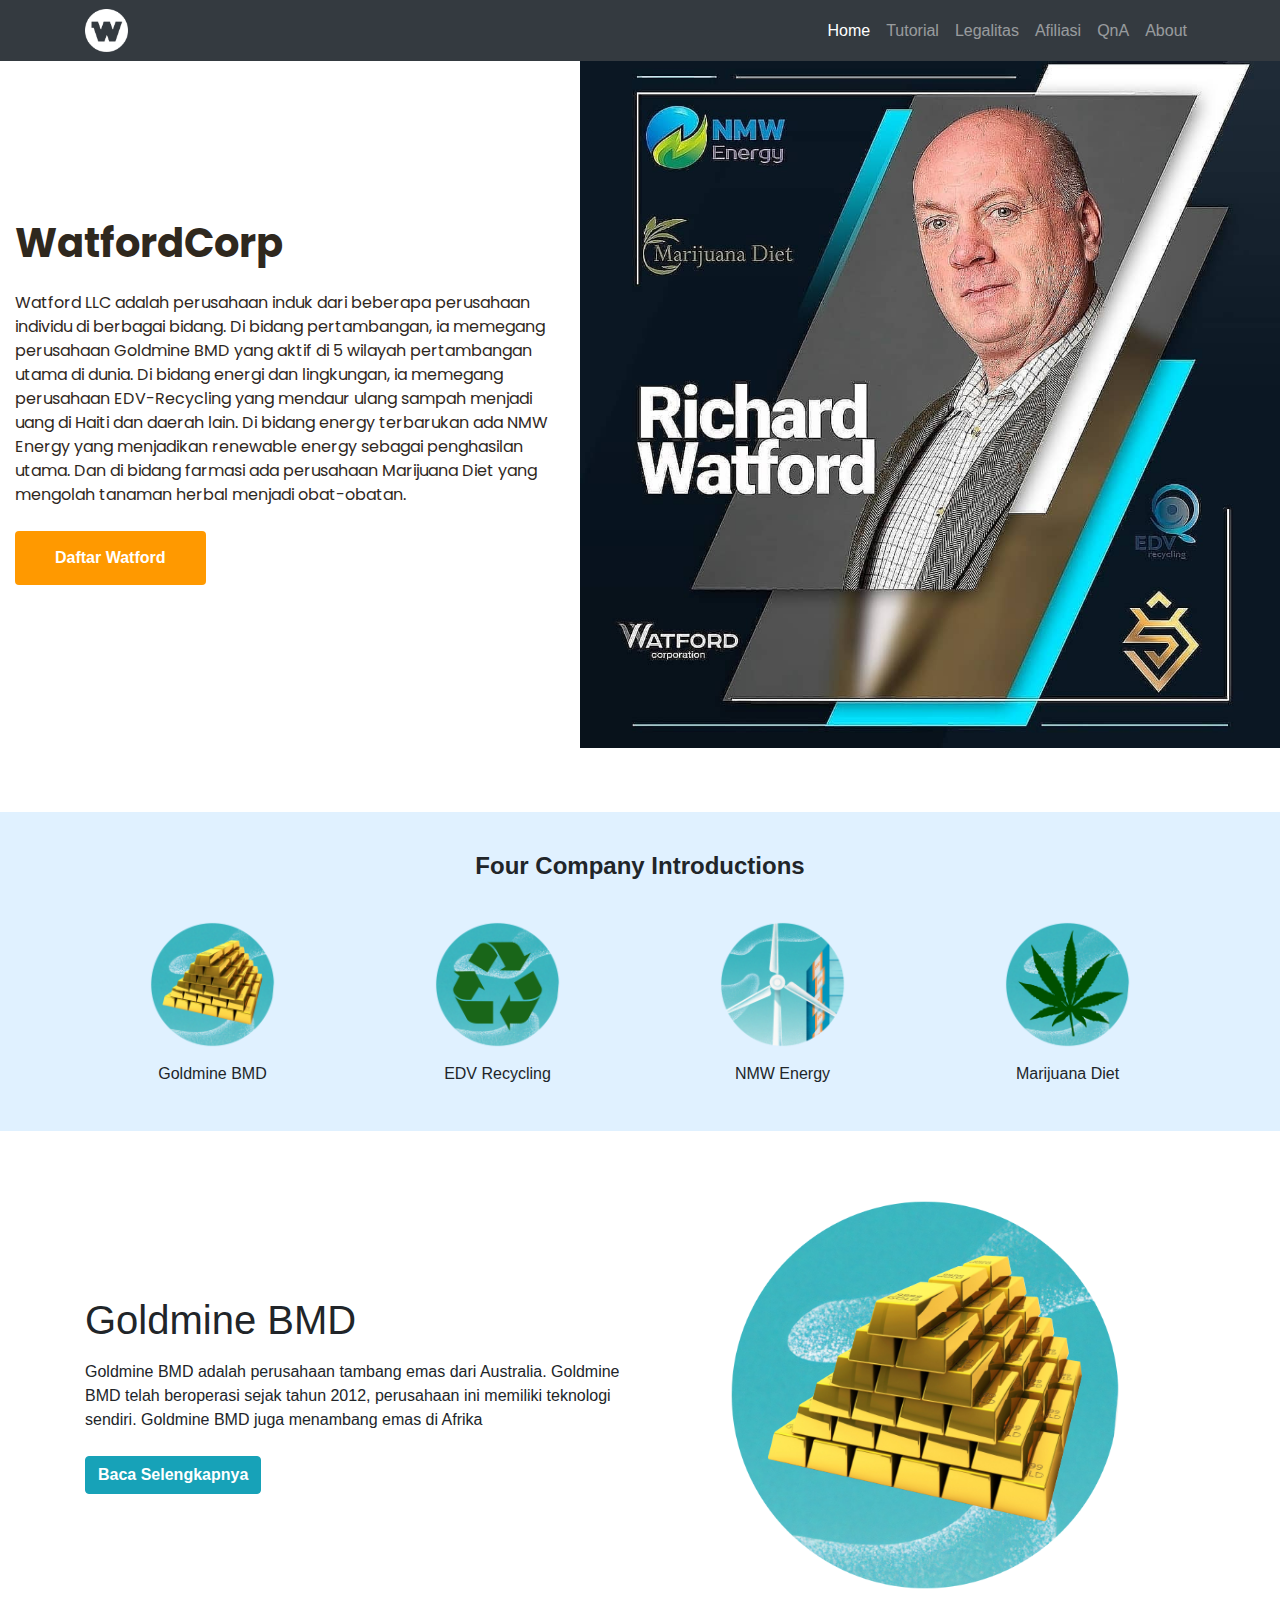
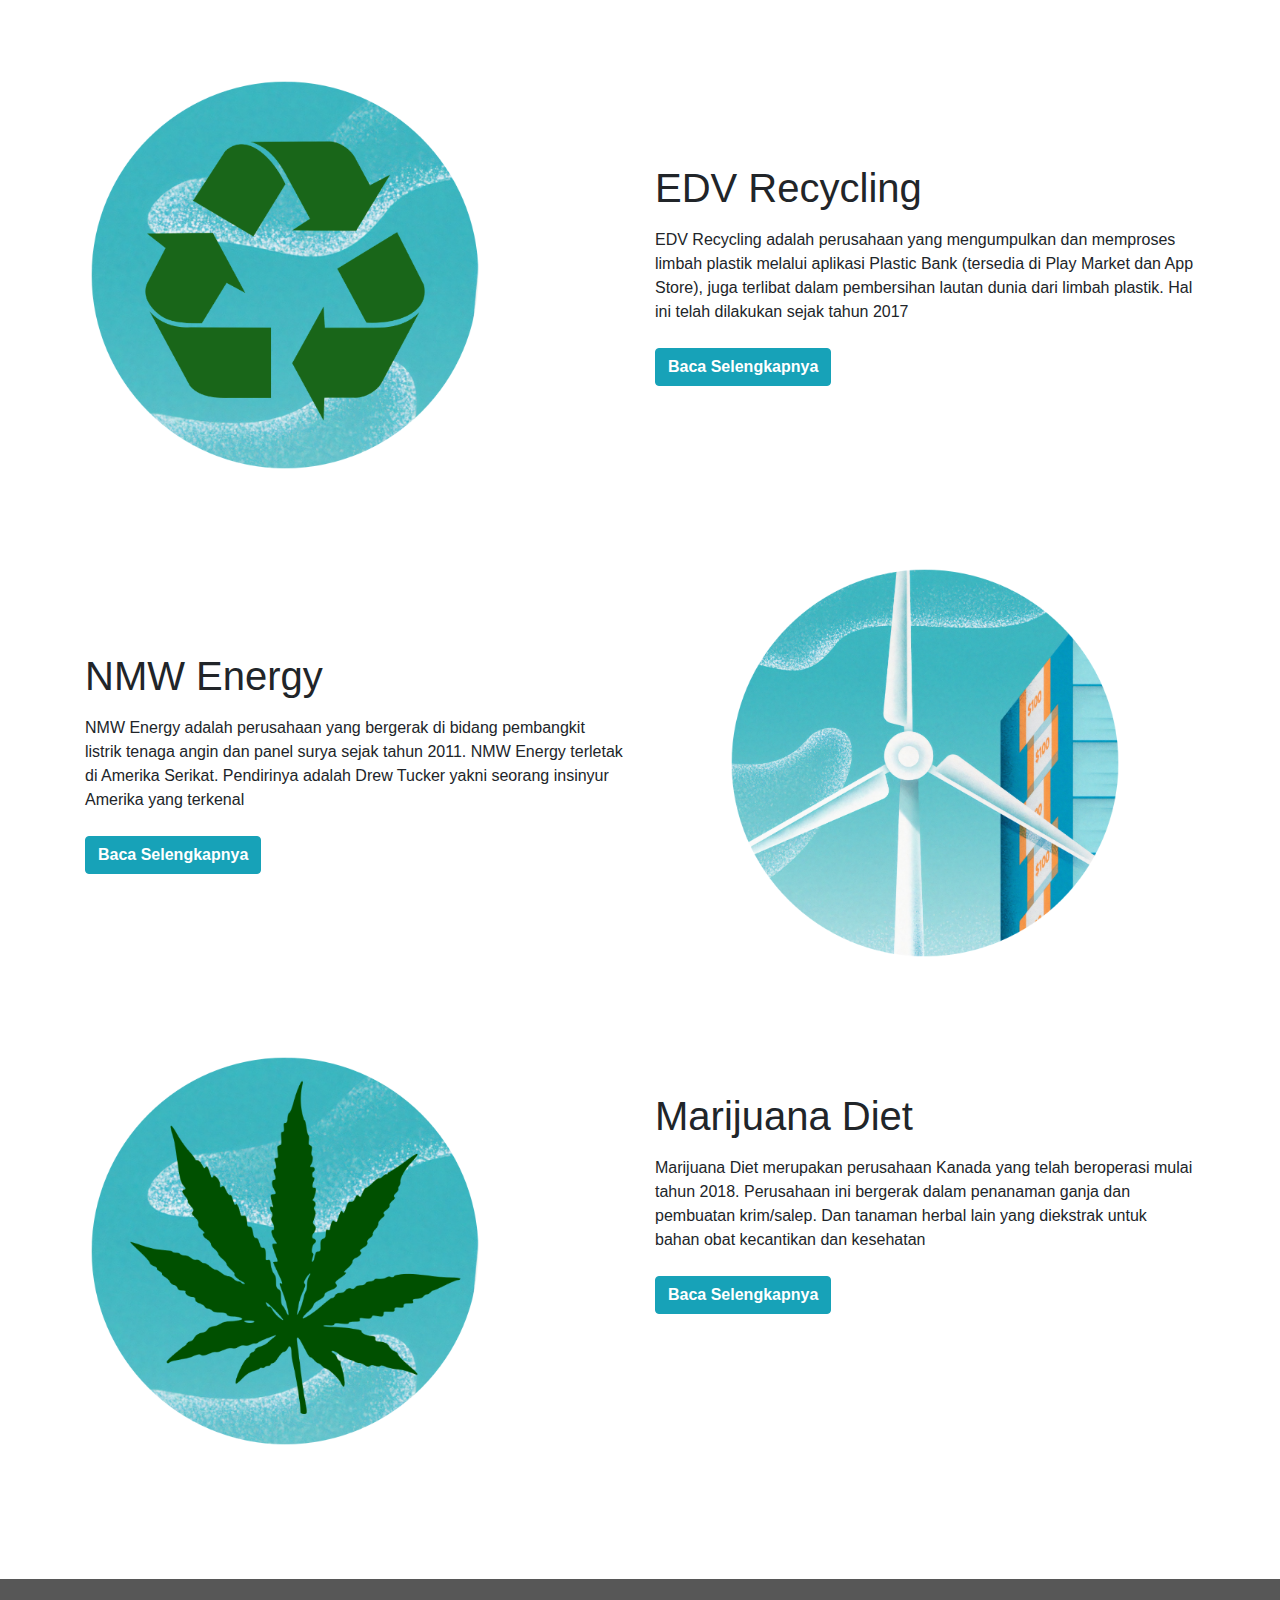
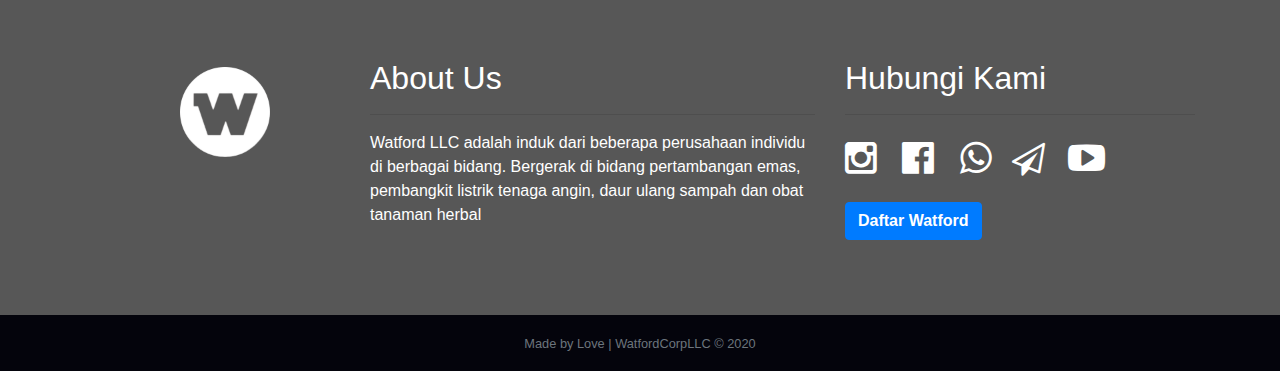
==== index.html @ 7378cda8 "Initial Commit" ====
<!DOCTYPE html>
<html lang="id">

<head>
    <meta charset="UTF-8">
    <meta name="viewport" content="width=device-width, initial-scale=1.0">
    <title>Watford Corp</title>
    <link rel="stylesheet" href="css/bootstrap.css" />
    <link rel="stylesheet" href="fonts/font-awesome.min.css">
    <link rel="stylesheet" href="css/custom.css" />
    <link href="https://fonts.googleapis.com/css?family=Poppins:300,400,700&display=swap" rel="stylesheet">
</head>

<body>


    <nav class="navbar fixed-top py-0 navbar-expand-lg navbar-dark bg-dark">
        <div class="container py-1">
            <a class="navbar-brand" href="index.html">
                <img src="images/logo1.png" width="43" alt="">
            </a>
            <button class="navbar-toggler" type="button" data-toggle="collapse" data-target="#navbarSupportedContent" aria-controls="navbarSupportedContent" aria-expanded="false" aria-label="Toggle navigation">
                <span class="navbar-toggler-icon"></span>
            </button>

            <div class="collapse navbar-collapse" id="navbarSupportedContent">
                <ul class="navbar-nav ml-auto">
                    <li class="nav-item active align-self-center">
                        <a class="nav-link" href="index.html">Home <span class="sr-only">(current)</span></a>
                    </li>
                    <li class="nav-item align-self-center">
                        <a class="nav-link" href="tutorial.html">Tutorial</a>
                    </li>
                    <li class="nav-item align-self-center">
                        <a class="nav-link" href="legalitas.html">Legalitas</a>
                    </li>
                    <li class="nav-item align-self-center">
                        <a class="nav-link" href="afiliasi.html">Afiliasi</a>
                    </li>
                    <li class="nav-item align-self-center">
                        <a class="nav-link" href="qna.html">QnA</a>
                    </li>
                    <li class="nav-item align-self-center">
                        <a class="nav-link" href="about.html">About</a>
                    </li>
                </ul>
            </div>
        </div>
    </nav>

    <section class="herosaham mt-5">
        <div class="container-fluid mb-5 pb-3">

            <div class="row">
                <div class="col mb-4 mt-3 pt-3  align-self-center">
                    <h1 class="mb-4 ">
                        WatfordCorp
                    </h1>
                    <p class="mb-4">
                        Watford LLC adalah perusahaan induk dari beberapa perusahaan individu di berbagai bidang. Di bidang pertambangan, ia memegang perusahaan Goldmine BMD yang aktif di 5 wilayah pertambangan utama di dunia. Di bidang energi dan lingkungan, ia memegang perusahaan
                        EDV-Recycling yang mendaur ulang sampah menjadi uang di Haiti dan daerah lain. Di bidang energy terbarukan ada NMW Energy yang menjadikan renewable energy sebagai penghasilan utama. Dan di bidang farmasi ada perusahaan Marijuana
                        Diet yang mengolah tanaman herbal menjadi obat-obatan.
                    </p>
                    <a class="btn btn-primary2" target="_blank" href="http://bit.ly/WatfordLlcCorp" role="button">Daftar Watford</a>
                </div>

                <div class="tombolkuh  d-none d-sm-block mr-0 pr-0">
                    <img width="700" src="images/home.jpg" alt=" ">
                </div>


            </div>
        </div>
    </section>


    <section class="hero2saham mt-1 py-4 ">
        <div class="container text-center ">

            <div class="row ">
                <div class="col align-self-center ">
                    <h4 class="mb-4 pt-3 "><strong>Four Company Introductions</strong></h4>
                </div>

            </div>
            <div class="row py-3 justify-content-center ">
                <div class="col align-self-center ">
                    <img width="50% " src="images/emas.png " alt=" ">
                    <h6 class="mt-3 ">
                        Goldmine BMD
                    </h6>
                </div>

                <div class="col align-self-center ">
                    <img width="50% " src="images/tanda.png " alt=" ">
                    <h6 class="mt-3 ">
                        EDV Recycling
                    </h6>
                </div>

                <div class="col align-self-center ">
                    <img width="50% " src="images/kincir.png " alt=" ">
                    <h6 class="mt-3 ">
                        NMW Energy
                    </h6>
                </div>

                <div class="col align-self-center ">
                    <img width="50% " src="images/ganja.png " alt=" ">
                    <h6 class="mt-3 ">
                        Marijuana Diet
                    </h6>
                </div>

            </div>
        </div>
    </section>


    <section class="hero3saham mt-5 ">
        <div class="container ">
            <div class="row mt-5 py-3 ">
                <div class="col align-self-center ">
                    <h1 class="mb-3 ">
                        Goldmine BMD
                    </h1>
                    <p class="mb-4 ">
                        Goldmine BMD adalah perusahaan tambang emas dari Australia. Goldmine BMD telah beroperasi sejak tahun 2012, perusahaan ini memiliki teknologi sendiri. Goldmine BMD juga menambang emas di Afrika
                    </p>
                    <a class="btn btn-info " target="_blank " href="goldmine.html " role="button "><strong>Baca Selengkapnya</strong></a>
                </div>
                <div class="col text-center ml-auto d-none d-sm-block ">
                    <img width="400 " src="images/emas.png " alt=" ">
                </div>
            </div>

            <div class="row mt-5 py-3 ">
                <div class="col d-none d-sm-block ">
                    <img width="400 " src="images/tanda.png " alt=" ">
                </div>

                <div class="col align-self-center ">
                    <h1 class="mb-3 ">
                        EDV Recycling
                    </h1>
                    <p class="mb-4 ">
                        EDV Recycling adalah perusahaan yang mengumpulkan dan memproses limbah plastik melalui aplikasi Plastic Bank (tersedia di Play Market dan App Store), juga terlibat dalam pembersihan lautan dunia dari limbah plastik. Hal ini telah dilakukan sejak tahun
                        2017
                    </p>
                    <a class="btn btn-info " target="_blank " href="edv.html " role="button "><strong>Baca Selengkapnya</strong></a>
                </div>
            </div>

            <div class="row my-5 py-4 ">
                <div class="col align-self-center ">
                    <h1 class="mb-3 ">
                        NMW Energy
                    </h1>
                    <p class="mb-4 ">
                        NMW Energy adalah perusahaan yang bergerak di bidang pembangkit listrik tenaga angin dan panel surya sejak tahun 2011. NMW Energy terletak di Amerika Serikat. Pendirinya adalah Drew Tucker yakni seorang insinyur Amerika yang terkenal
                    </p>
                    <a class="btn btn-info " target="_blank " href="nmw.html " role="button "><strong>Baca Selengkapnya</strong></a>
                </div>
                <div class="col text-center d-none d-sm-block ">
                    <img width="400 " src="images/kincir.png " alt=" ">
                </div>
            </div>

            <div class="jarak mb-5 pb-3 ">
                <div class="row my-5 py-3 ">
                    <div class="col d-none d-sm-block ">
                        <img width="400 " src="images/ganja.png " alt=" ">
                    </div>

                    <div class="col mb-5 pb-5 align-self-center ">
                        <h1 class="mb-3 ">
                            Marijuana Diet
                        </h1>
                        <p class="mb-4 ">
                            Marijuana Diet merupakan perusahaan Kanada yang telah beroperasi mulai tahun 2018. Perusahaan ini bergerak dalam penanaman ganja dan pembuatan krim/salep. Dan tanaman herbal lain yang diekstrak untuk bahan obat kecantikan dan kesehatan
                        </p>
                        <a class="btn btn-info " target="_blank " href="marijuana.html " role="button "><strong>Baca Selengkapnya</strong></a>
                    </div>
                </div>
            </div>
        </div>
    </section>

    <!-- ini mau diubah darmin-->
    <div id="about">
        <div class="container footer mt-5">

            <div class="kontainer pt-4 pb-4">
                <div class="row pt-5 mt-2 pb-5">

                    <div class=" mb-lg-0 mb-sm-0 col-sm-1  col-md-1 col-lg-1">

                    </div>


                    <div class="mb-4 mt-2 mb-lg-0 mb-sm-0 col-sm-2  col-md-2 col-lg-2">
                        <h1> <img src="images/logo1.png" width="90px"></h1>
                    </div>

                    <div class="mb-2 mb-lg-0 mb-sm-0 col-sm-5 col-md-5 col-lg-5">
                        <h2 class="">About Us</h2>
                        <hr>
                        <p>Watford LLC adalah induk dari beberapa perusahaan individu di berbagai bidang. Bergerak di bidang pertambangan emas, pembangkit listrik tenaga angin, daur ulang sampah dan obat tanaman herbal</p>
                    </div>

                    <class class="  mb-lg-0 col-sm-4 col-md-4 col-lg-4">

                        <h2>Hubungi Kami</h2>
                        <hr>
                        <div class="ayam mb-3">
                            <div id="icon">
                                <a target="_blank" href="https://www.instagram.com/watfordcorp_indonesia/"><i class="fa fa-instagram"></i></a>
                                <a target="_blank" href="https://web.facebook.com/watfordcorp.indo/?_rdc=1&_rdr"><i class="fa fa-facebook-official"></i></a>
                                <a target="_blank" href="https://wa.me/6285727468291?text=Halo%2C%20Saya%20berminat%20untuk%20daftar%20Watford"><i class="fa fa-whatsapp"></i></a>
                                <a target="_blank" href="https://t.me/WatfordLlcCorp"><i class="fa fa-paper-plane-o"></i></a>
                                <a target="_blank" href="https://www.youtube.com/channel/UC3FKt1oXiLhtrL01k7ZctlQ?app=desktop"><i class="fa fa-youtube-play"></i></a>

                            </div>
                        </div>

                        <a class="btn btn-primary" target="_blank" href="http://bit.ly/WatfordLlcCorp" role="button"><strong>Daftar Watford</strong></a>
                </div>


            </div>
        </div>
    </div>
    </div>

    <div id="kaki">
        <div class="container py-3 text-center">
            <small class="text-center text-muted">Made by Love | WatfordCorpLLC © 2020</small>
        </div>
    </div>

    <!--swampai ini-->
    <script src="https://code.jquery.com/jquery-3.4.1.js " integrity="sha256-WpOohJOqMqqyKL9FccASB9O0KwACQJpFTUBLTYOVvVU=" crossorigin=" anonymous "></script>
    <script type="text/javascript " src="js/bootstrap.js "></script>

</body>

</html>
---- css/custom.css ----
.btn-primary2 {
    background: #FF9900;
    border: 0;
    padding: 15px 40px 15px 40px;
    font-size: 16px;
    font-weight: bold;
    color: #ffffff;
}

.btn-primary2:hover {
    background: rgb(219, 133, 4);
    border: 0;
    color: #d6ebfc;
}

.btn-primary3 {
    background: #4DADF7;
    border: 0;
    padding: 15px 40px 15px 40px;
    font-size: 16px;
    font-weight: bold;
    color: #ffffff;
}

.btn-primary3:hover {
    background: #43a0e7;
    border: 0;
    color: #d6ebfc;
}

.btn-primary4 {
    background: rgb(240, 62, 59);
    border: 0;
    font-size: 16px;
    font-weight: normal;
    color: #ffffff;
}

.btn-primary4:hover {
    background: rgb(206, 42, 39);
    border: 0;
    color: #d6ebfc;
}

.btn-secondary {
    background: none;
    border: 1px solid #BCD0E5;
    padding: 15px 40px 15px 40px;
    font-size: 16px;
    font-weight: bold;
    color: #173A56;
}

.btn-secondary:hover {
    background: none;
    border: 1px solid rgb(159, 177, 197);
    color: #173A56;
}

.herosaham h1 {
    font-family: 'Poppins';
    font-weight: 700;
    color: #2F281E;
}

.herosaham p {
    font-family: 'Poppins';
    font-weight: 400;
    color: #2F281E;
}

.tulisan h5 {
    font-family: 'Poppins';
    font-weight: 400;
    color: #2F281E;
}

.hero2saham {
    background-color: #e0f1ff;
}

.sertifikat {
    background-color: #a7a7a7;
}

.hero2saham h5 {
    color: rgb(219, 133, 4);
    ;
}

.navbar-nav .nav-link {
    color: #2F281E;
}

@media only screen and (max-width: 768px) {
    .btn-primary,
    .btn-secondary {
        margin-top: 10px;
        margin-left: 0 !important;
    }
}

@media only screen and (max-width: 768px) {
    .btn-primary,
    .btn-secondary {
        margin-top: 10px;
        margin-left: 0 !important;
    }
}

#about {
    background-color: #575757;
    color: white;
}

#kaki {
    background-color: #04040c;
    color: white;
}

.tanya .btn {
    border: 0;
    padding: 15px 40px 15px 40px;
    font-size: 16px;
    color: #ffffff;
}

.tanyabaru .btn {
    border: 0;
    padding: 15px 40px 15px 40px;
    font-size: 16px;
    color: #ffffff;
}

#icon {
    color: white;
    font-size: 37px;
    margin-top: none;
    position: static;
}

#icon i.fa.fa-facebook-official {
    margin-left: 15px;
}

#icon i.fa.fa-twitter-square {
    margin-left: 15px;
}

#icon i.fa.fa-youtube-play {
    margin-left: 13px;
}

#icon i.fa.fa-whatsapp {
    margin-left: 15px;
}

#icon i.fa.fa-paper-plane-o {
    margin-left: 10px;
    font-size: 33px;
}

.card-footer {
    background-color: #1b8bf5;
}

.card-footer h6 {
    color: #ffffff;
}

.ayam a {
    color: #ffffff;
}

.ayam a:hover {
    color: #e0e0e0;
}

#slidekuh {
    border: 0;
}

.tombolkuh {
    padding-right: 0 !important;
    margin-right: 0 !important;
}

.jumbo {
    background-color: #555555;
    color: #ffffff;
}
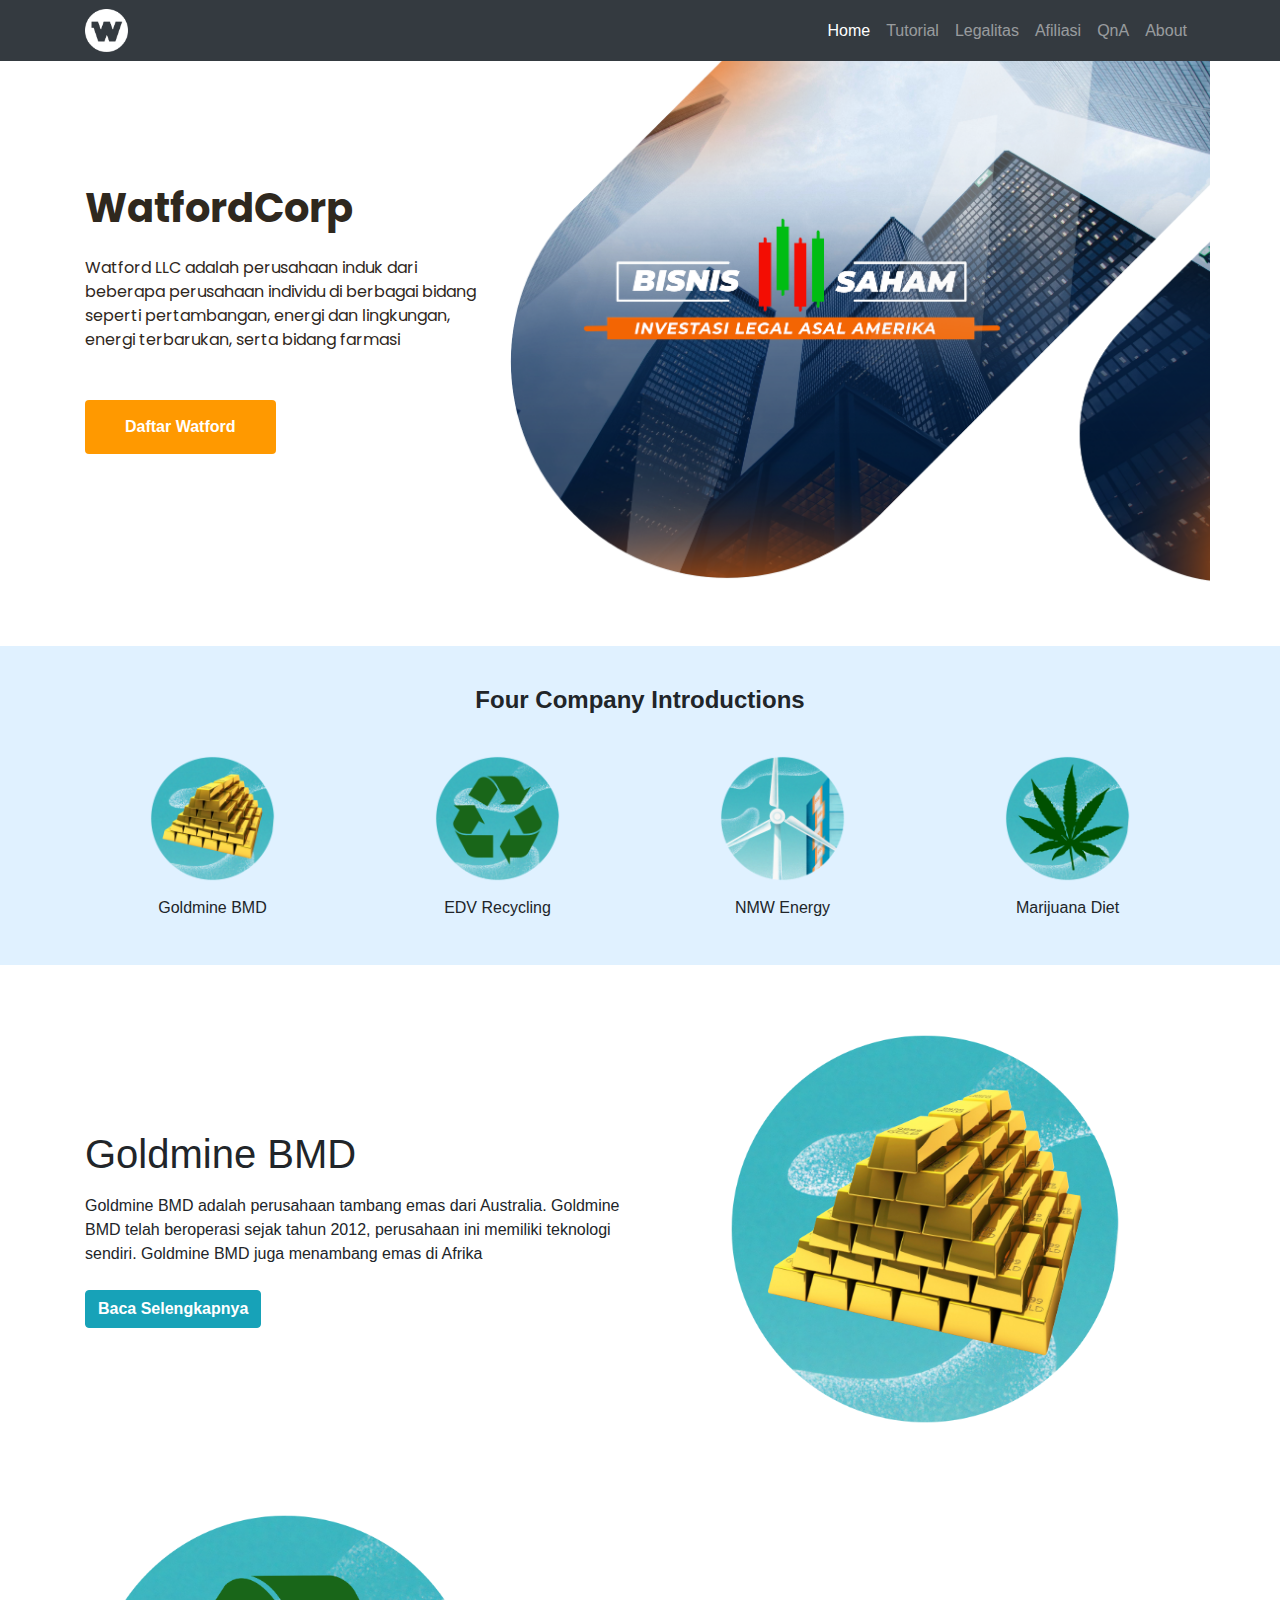
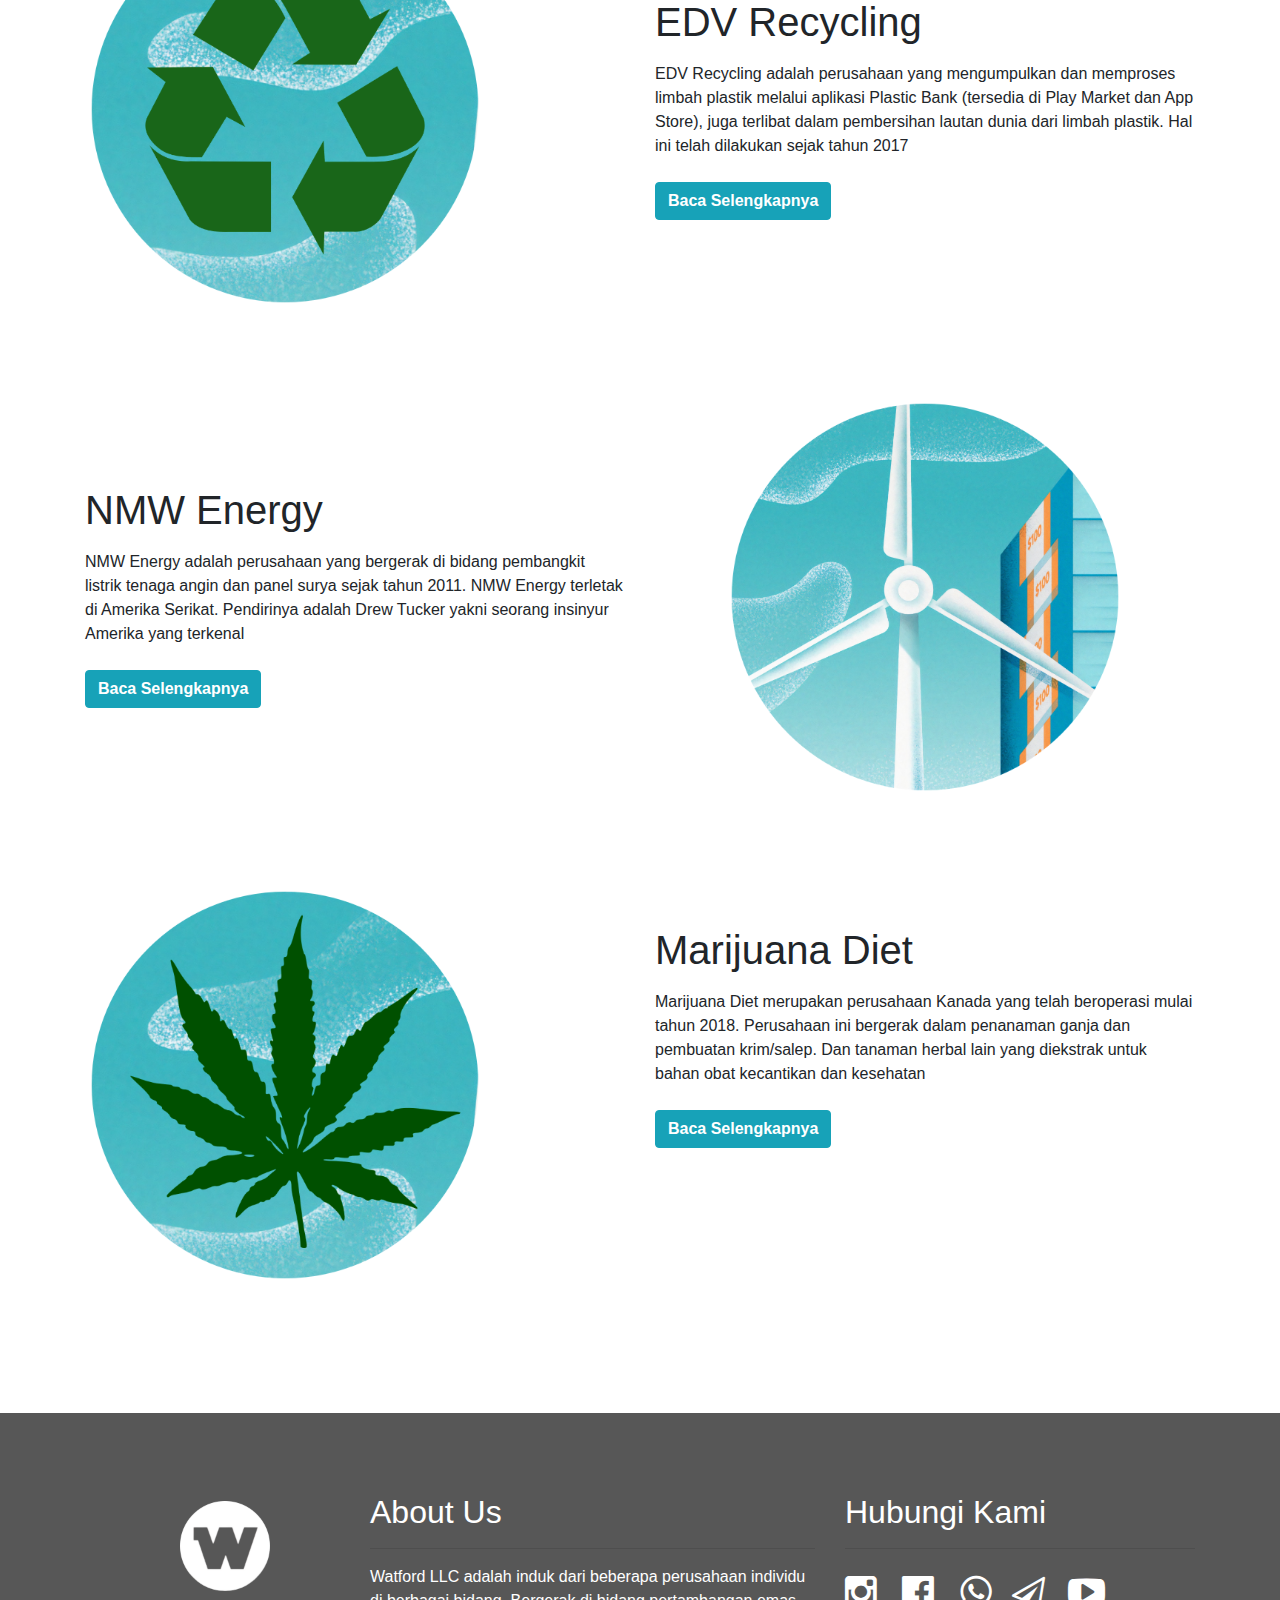
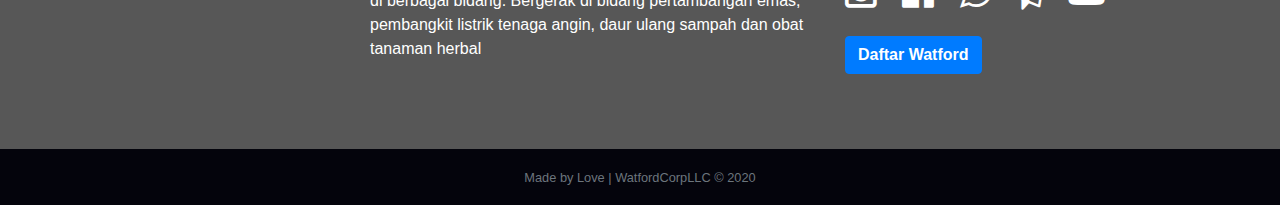
==== commit 40030daf: "Ganti Header" ====
--- a/index.html
+++ b/index.html
@@ -49,23 +49,22 @@
     </nav>
 
     <section class="herosaham mt-5">
-        <div class="container-fluid mb-5 pb-3">
+        <div class="container mb-5 pb-3">
 
             <div class="row">
-                <div class="col mb-4 mt-3 pt-3  align-self-center">
+                <div class="col mb-4 mt-3 pt-3 align-self-center">
                     <h1 class="mb-4 ">
                         WatfordCorp
                     </h1>
-                    <p class="mb-4">
-                        Watford LLC adalah perusahaan induk dari beberapa perusahaan individu di berbagai bidang. Di bidang pertambangan, ia memegang perusahaan Goldmine BMD yang aktif di 5 wilayah pertambangan utama di dunia. Di bidang energi dan lingkungan, ia memegang perusahaan
-                        EDV-Recycling yang mendaur ulang sampah menjadi uang di Haiti dan daerah lain. Di bidang energy terbarukan ada NMW Energy yang menjadikan renewable energy sebagai penghasilan utama. Dan di bidang farmasi ada perusahaan Marijuana
-                        Diet yang mengolah tanaman herbal menjadi obat-obatan.
+                    <p class="mb-5">
+                        Watford LLC adalah perusahaan induk dari beberapa perusahaan individu di berbagai bidang seperti pertambangan, energi dan lingkungan, energi terbarukan, serta bidang farmasi
+                        
                     </p>
                     <a class="btn btn-primary2" target="_blank" href="http://bit.ly/WatfordLlcCorp" role="button">Daftar Watford</a>
                 </div>
 
                 <div class="tombolkuh  d-none d-sm-block mr-0 pr-0">
-                    <img width="700" src="images/home.jpg" alt=" ">
+                    <img width="700" src="images/heroweb23.png" alt=" ">
                 </div>
 
 
